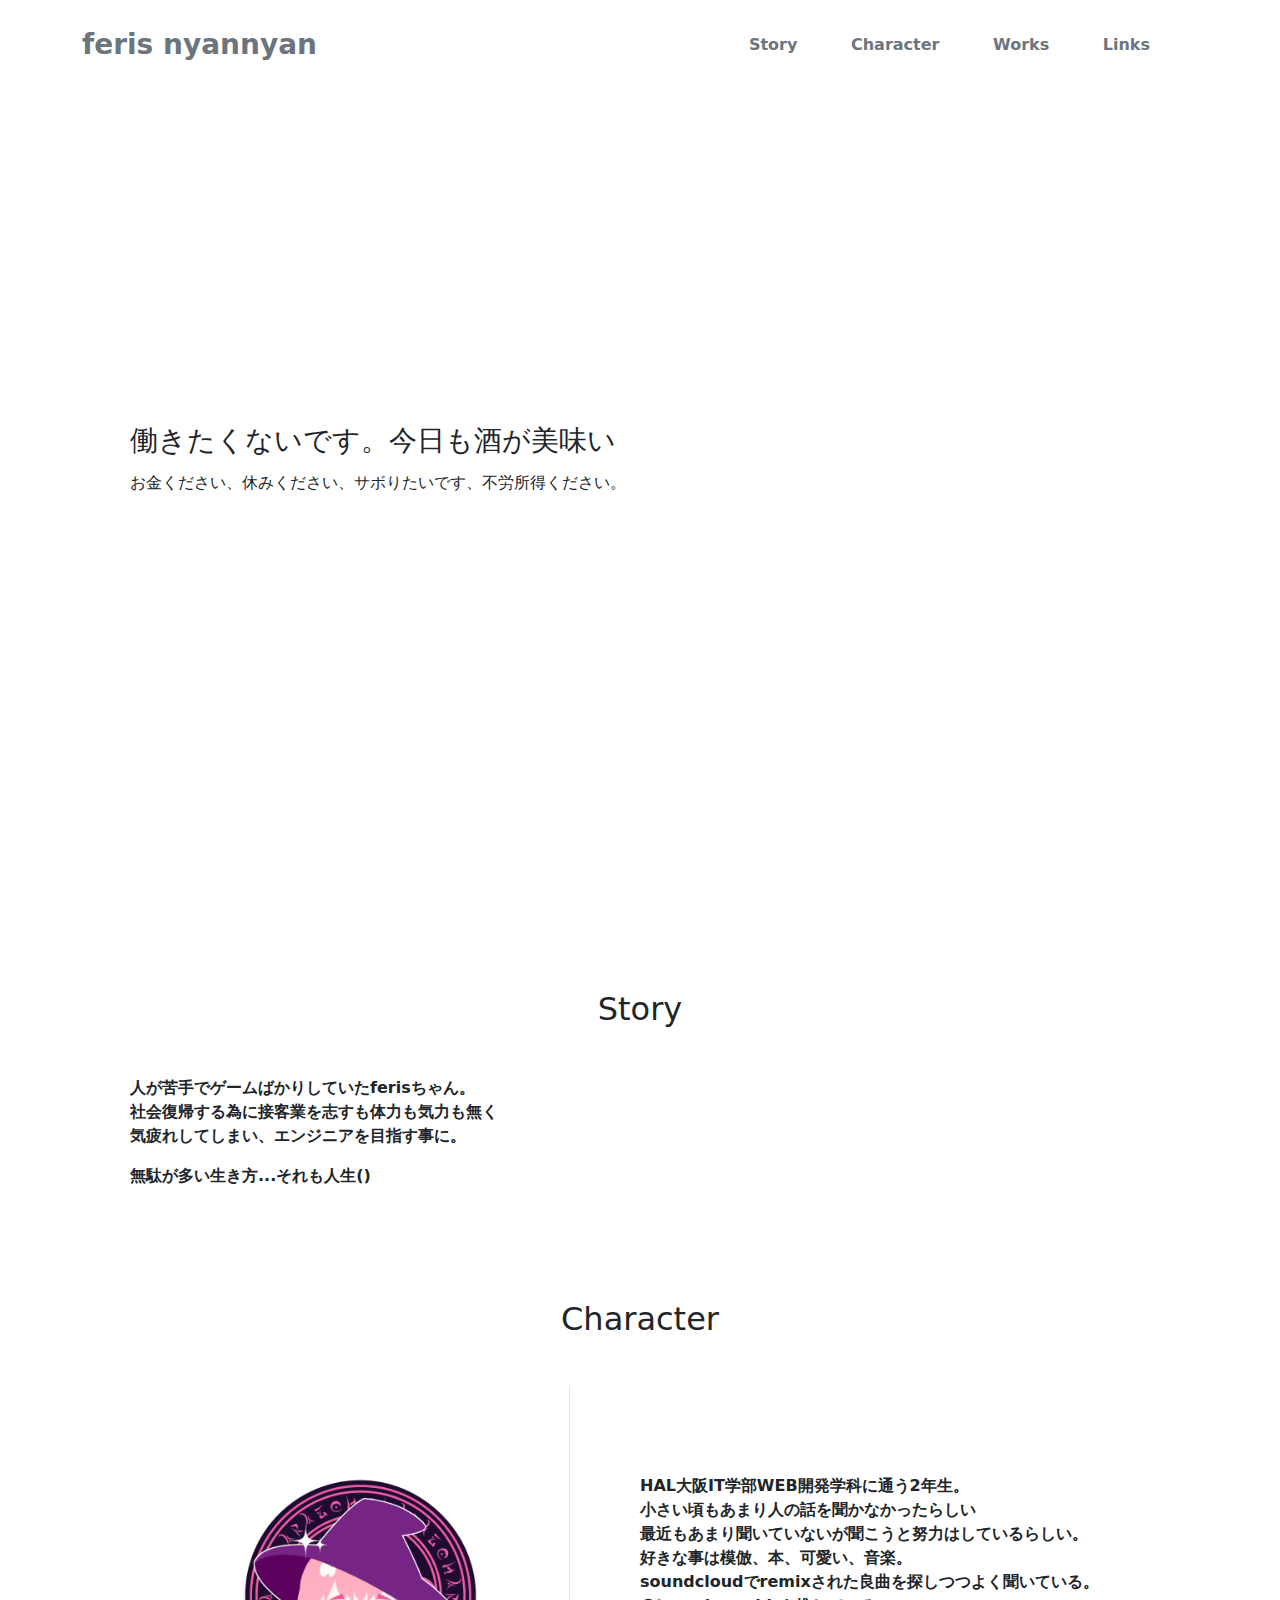
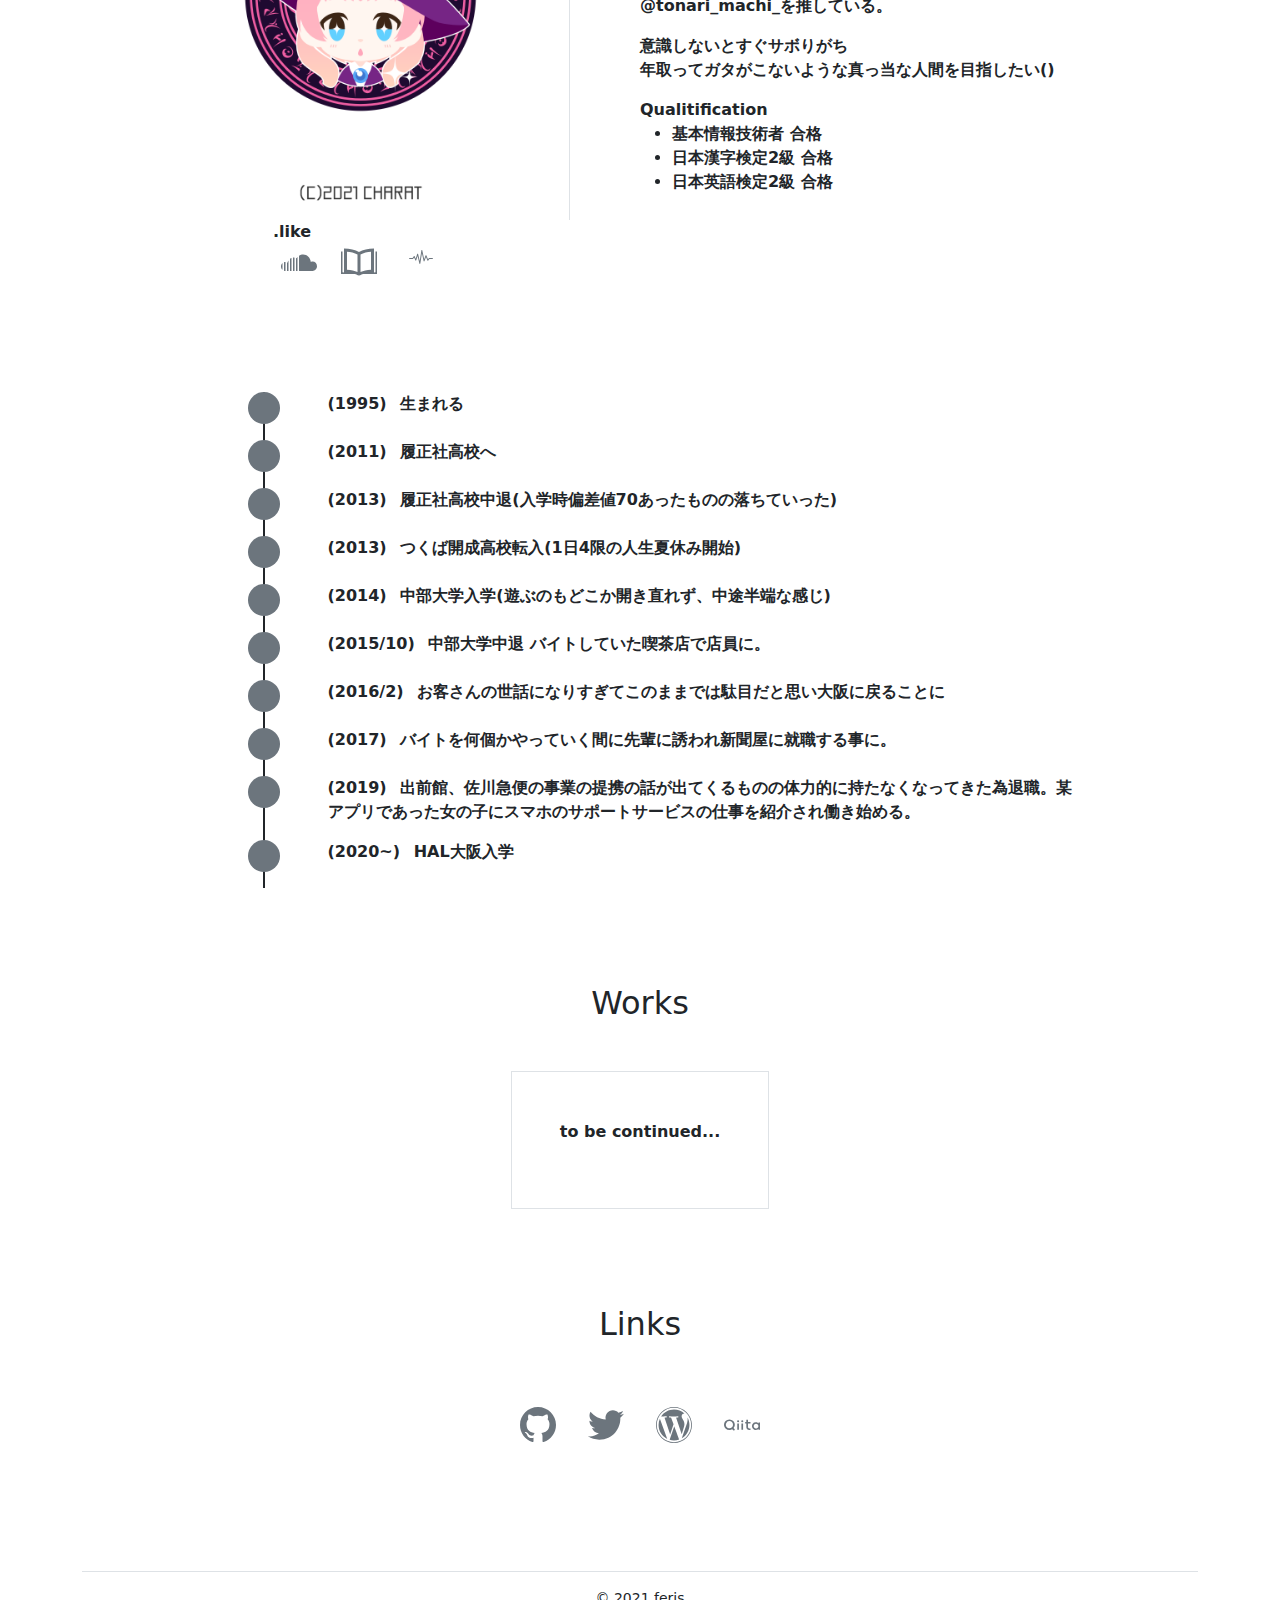
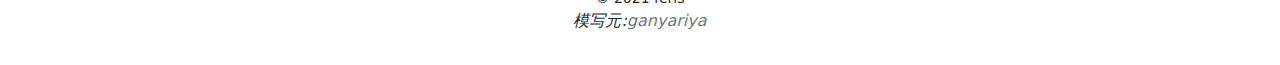
==== p01.html @ 5b3d7c27 "netlify" ====
<!DOCTYPE html>
<html lang="jp">

<head>
  <meta charset="UTF-8" />
  <meta http-equiv="X-UA-Compatible" content="IE=edge" />
  <meta name="viewport" content="width=device-width, initial-scale=1.0" />
  <!-- seo && twitter -->
  <meta property="og:title" content="Eliminate Waste">
  <meta property="og:type" content="website">
  <meta property="og:url" content="p01.php">
  <meta property="og:image" content="img/myIcon.png">
  <meta name="twitter:card" content="summary">
  <meta name="twitter:creator" content="@syuto_niimi">
  <!-- css -->
  <link rel="stylesheet" href="css/bootstrap.min.css">
  <link rel="stylesheet" href="css/style.css">
  <!-- icon -->
  <link rel="icon" type="image/png" sizes="310x310" href="img/myIcon.png">
  <title>Eliminate waste</title>
</head>

<body>
  <div class="mx-auto container-xl">
    <header class="container px-0 p-4 fw-bold" id="Top">
      <div class="d-flex flex-row justify-content-between align-items-center">
        <a href="#Top"><span class="fs-3">feris nyannyan</span></a>
        <nav>
          <a href="#Story" class="col-2 px-0 me-5">Story</a>
          <a href="#Character" class="col-2 px-0 me-5">Character</a>
          <a href="#Works" class="col-2 px-0 me-5">Works</a>
          <a href=" #Links" class="col-2 px-0 me-5">Links</a>
        </nav>
      </div>
    </header>
    <main class="border-bottom">
      <article class="vh-100 d-flex flex-row align-items-center">
        <h1 class="fs-6 fw-normal ms-5 h-25">
          <span class="d-block fs-3 mb-3">働きたくないです。今日も酒が美味い</span>
          お金ください、休みください、サボりたいです、不労所得ください。
        </h1>
      </article>
      <article id="Story" class="mb-5">
        <h2 class="text-center mb-5"><a>Story</a></h2>
        <div class="ms-5 fw-bold pb-5">
          <p class="mb-0">人が苦手でゲームばかりしていたferisちゃん。</p>
          <p class="mb-0">社会復帰する為に接客業を志すも体力も気力も無く</p>
          <p>気疲れしてしまい、エンジニアを目指す事に。</p>
          <p>無駄が多い生き方...それも人生()</p>
        </div>
      </article>
      <article id="Character" class="mb-5">
        <h2 class="text-center mb-5">Character</h2>
        <section class="mb-5 fw-bold">
          <h3 class="visually-hidden">自己紹介:性格</h3>
          <div class="d-flex flex-row align-items-center pb-5">
            <div class="w-50 d-flex flex-column align-items-center">
              <div class="w-75 border-end">
                <p><img src="img/myIcon.png" alt="自己キャラクター画像" class="img-fluid" loading="lazy"></p>
              </div>
              <div>
                <p class="mb-0">.like</p>
                <ul class="d-flex flex-row list-unstyled">
                  <li class="px-2"><a href=" https://soundcloud.com/syuto-niimi/sets/fav" target="_brank"><svg xmlns="http://www.w3.org/2000/svg" width="36" height="36" viewBox="0 0 24 24">
                        <title>soundcloud</title>
                        <path d="M7 17.939h-1v-8.068c.308-.231.639-.429 1-.566v8.634zm3 0h1v-9.224c-.229.265-.443.548-.621.857l-.379-.184v8.551zm-2 0h1v-8.848c-.508-.079-.623-.05-1-.01v8.858zm-4 0h1v-7.02c-.312.458-.555.971-.692 1.535l-.308-.182v5.667zm-3-5.25c-.606.547-1 1.354-1 2.268 0 .914.394 1.721 1 2.268v-4.536zm18.879-.671c-.204-2.837-2.404-5.079-5.117-5.079-1.022 0-1.964.328-2.762.877v10.123h9.089c1.607 0 2.911-1.393 2.911-3.106 0-2.233-2.168-3.772-4.121-2.815zm-16.879-.027c-.302-.024-.526-.03-1 .122v5.689c.446.143.636.138 1 .138v-5.949z" />
                      </svg></a></li>
                  <li class="px-3"><a href="https://kadobun.jp/feature/readings/dbox7xuv5tkw.html" target="_brank"><svg xmlns="http://www.w3.org/2000/svg" width="36" height="36" viewBox="0 0 24 24">
                        <title>book</title>
                        <path d="M23 5v13.883l-1 .117v-16c-3.895.119-7.505.762-10.002 2.316-2.496-1.554-6.102-2.197-9.998-2.316v16l-1-.117v-13.883h-1v15h9.057c1.479 0 1.641 1 2.941 1 1.304 0 1.461-1 2.942-1h9.06v-15h-1zm-12 13.645c-1.946-.772-4.137-1.269-7-1.484v-12.051c2.352.197 4.996.675 7 1.922v11.613zm9-1.484c-2.863.215-5.054.712-7 1.484v-11.613c2.004-1.247 4.648-1.725 7-1.922v12.051z" />
                      </svg></a></li>
                  <li class="px-3"><a href="onclick#sound" target="_brank"><svg xmlns="http://www.w3.org/2000/svg" width="24" height="24" viewBox="0 0 24 24">
                        <title>sound</title>
                        <path d="M19.803 13.207l-.829 1.093-1.554-3.826c-.077-.189-.244-.306-.437-.306-.157 0-.356.084-.444.321l-1.356 3.664-1.872-8.759c-.062-.291-.288-.394-.462-.394-.203 0-.428.131-.473.424l-1.629 10.581-1.658-6.968c-.067-.282-.291-.382-.463-.382-.167 0-.374.092-.453.349l-1.453 4.753-1.07-2.53c-.078-.185-.245-.299-.436-.299-.154 0-.294.076-.385.209l-1.257 1.805-.087.058h-2.985c-.276 0-.5.224-.5.5s.224.5.5.5h3.284c.152 0 .296-.074.386-.206l.948-1.353 1.24 2.929c.079.187.241.299.433.299.211 0 .39-.138.455-.35l1.324-4.332 1.814 7.629c.068.283.282.384.46.384.203 0 .428-.131.473-.425l1.605-10.425 1.673 7.83c.058.272.277.395.467.395.202 0 .366-.12.441-.321l1.5-4.049 1.426 3.51c.077.189.245.306.438.306.152 0 .292-.075.382-.206l1.146-1.583.087-.046h3.026c.272 0 .492-.22.492-.492s-.22-.494-.492-.494h-3.322c-.151 0-.294.077-.383.207z" />
                      </svg></a></li>
                </ul>
              </div>
            </div>
            <div>
              <div class="col">
                <p class="mb-0">HAL大阪IT学部WEB開発学科に通う2年生。</p>
                <p class="mb-0">小さい頃もあまり人の話を聞かなかったらしい</p>
                <p class="mb-0">最近もあまり聞いていないが聞こうと努力はしているらしい。</p>
                <p class="mb-0">好きな事は模倣、本、可愛い、音楽。</p>
                <p class="mb-0">soundcloudでremixされた良曲を探しつつよく聞いている。</p>
                <p>@tonari_machi_を推している。</p>
              </div>
              <div class="col">
                <p class="mb-0">意識しないとすぐサボりがち</p>
                <p>年取ってガタがこないような真っ当な人間を目指したい()</p>
              </div>
              <div class="col">
                <p class="mb-0">Qualitification</p>
                <ul>
                  <li>基本情報技術者 合格</li>
                  <li>日本漢字検定2級 合格</li>
                  <li>日本英語検定2級 合格</li>
                </ul>
              </div>
            </div>
          </div>
        </section>
        <section class="pb-5 fw-bold d-flex flex-row justify-content-center">
          <h3 class="visually-hidden">自己紹介:経歴</h3>
          <div class="w-75 ms-5">
            <div class="position-relative border-start border-dark border-2 float-start h-100" style="left:17px;z-index:-1"></div>
            <ul class="d-grid gap-3 list-unstyled">
              <li>
                <div class="rounded-circle bg-gray float-start me-5" style="width:2rem;height:2rem"></div>
                <span>(1995)</span>
                <span class="ms-2">生まれる</span>
              </li>
              <li>
                <div class="rounded-circle bg-gray float-start me-5" style="width:2rem;height:2rem"></div>
                <span>(2011)</span>
                <span class="ms-2">履正社高校へ</span>
              </li>
              <li>
                <div class="rounded-circle bg-gray float-start me-5" style="width:2rem;height:2rem"></div>
                <span>(2013)</span>
                <span class="ms-2">履正社高校中退(入学時偏差値70あったものの落ちていった)</span>
              </li>
              <li>
                <div class="rounded-circle bg-gray float-start me-5" style="width:2rem;height:2rem"></div>
                <span>(2013)</span>
                <span class="ms-2">つくば開成高校転入(1日4限の人生夏休み開始)</span>
              </li>
              <li>
                <div class="rounded-circle bg-gray float-start me-5" style="width:2rem;height:2rem"></div>
                <span>(2014)</span>
                <span class="ms-2">中部大学入学(遊ぶのもどこか開き直れず、中途半端な感じ)</span>
              </li>
              <li>
                <div class="rounded-circle bg-gray float-start me-5" style="width:2rem;height:2rem"></div>
                <span>(2015/10)</span>
                <span class="ms-2">中部大学中退 バイトしていた喫茶店で店員に。</span>
              </li>
              <li>
                <div class="rounded-circle bg-gray float-start me-5" style="width:2rem;height:2rem"></div>
                <span>(2016/2)</span>
                <span class="ms-2">お客さんの世話になりすぎてこのままでは駄目だと思い大阪に戻ることに</span>
              </li>
              <li>
                <div class="rounded-circle bg-gray float-start me-5" style="width:2rem;height:2rem"></div>
                <span>(2017)</span>
                <span class="ms-2">バイトを何個かやっていく間に先輩に誘われ新聞屋に就職する事に。</span>
              </li>
              <li>
                <div class="rounded-circle bg-gray float-start me-5" style="width:2rem;height:2rem"></div>
                <span>(2019)</span>
                <span class="ms-2">出前館、佐川急便の事業の提携の話が出てくるものの体力的に持たなくなってきた為退職。某アプリであった女の子にスマホのサポートサービスの仕事を紹介され働き始める。</span>
              </li>
              <li>
                <div class="rounded-circle bg-gray float-start me-5" style="width:2rem;height:2rem"></div>
                <span>(2020~)</span>
                <span class="ms-2">HAL大阪入学</span>
              </li>
            </ul>
          </div>
        </section>
      </article>
      <article id="Works" class="mb-5">
        <h2 class="text-center mb-5">Works</h2>
        <section class="pb-5 fw-bold d-flex flex-row align-items-center justify-content-center">
          <div class="border p-5">
            <p>to be continued...</p>
          </div>
        </section>
      </article>
      <article id="Links" class="mb-5">
        <h2 class="text-center mb-5">Links</h2>
        <section class="pb-5">
          <h3 class="visually-hidden">自己紹介:サイト、SNSリンク</h3>
          <ul class="d-flex flex-row align-items-center justify-content-center list-unstyled">
            <li class="p-3"><a target="_brank" href="https://github.com/ooitanojohn"><svg xmlns="http://www.w3.org/2000/svg" width="36" height="36" viewBox="0 0 24 24">
                  <title>github</title>
                  <path d="M12 0c-6.626 0-12 5.373-12 12 0 5.302 3.438 9.8 8.207 11.387.599.111.793-.261.793-.577v-2.234c-3.338.726-4.033-1.416-4.033-1.416-.546-1.387-1.333-1.756-1.333-1.756-1.089-.745.083-.729.083-.729 1.205.084 1.839 1.237 1.839 1.237 1.07 1.834 2.807 1.304 3.492.997.107-.775.418-1.305.762-1.604-2.665-.305-5.467-1.334-5.467-5.931 0-1.311.469-2.381 1.236-3.221-.124-.303-.535-1.524.117-3.176 0 0 1.008-.322 3.301 1.23.957-.266 1.983-.399 3.003-.404 1.02.005 2.047.138 3.006.404 2.291-1.552 3.297-1.23 3.297-1.23.653 1.653.242 2.874.118 3.176.77.84 1.235 1.911 1.235 3.221 0 4.609-2.807 5.624-5.479 5.921.43.372.823 1.102.823 2.222v3.293c0 .319.192.694.801.576 4.765-1.589 8.199-6.086 8.199-11.386 0-6.627-5.373-12-12-12z" />
                </svg></a></li>
            <li class="p-3"><a href="https://twitter.com/syuto_niimi" target="_brank"><svg xmlns="http://www.w3.org/2000/svg" width="36" height="36" viewBox="0 0 24 24">
                  <title>twitter</title>
                  <path d="M24 4.557c-.883.392-1.832.656-2.828.775 1.017-.609 1.798-1.574 2.165-2.724-.951.564-2.005.974-3.127 1.195-.897-.957-2.178-1.555-3.594-1.555-3.179 0-5.515 2.966-4.797 6.045-4.091-.205-7.719-2.165-10.148-5.144-1.29 2.213-.669 5.108 1.523 6.574-.806-.026-1.566-.247-2.229-.616-.054 2.281 1.581 4.415 3.949 4.89-.693.188-1.452.232-2.224.084.626 1.956 2.444 3.379 4.6 3.419-2.07 1.623-4.678 2.348-7.29 2.04 2.179 1.397 4.768 2.212 7.548 2.212 9.142 0 14.307-7.721 13.995-14.646.962-.695 1.797-1.562 2.457-2.549z" />
                </svg></a></li>

            <li class="p-3"><a href="http://ooitanojohn.wp.xdomain.jp/" target="_brank"><svg xmlns="http://www.w3.org/2000/svg" width="36" height="36" viewBox="0 0 24 24">
                  <title>wordpress</title>
                  <path d="M2.597 7.81l4.911 13.454c-3.434-1.668-5.802-5.19-5.802-9.264 0-1.493.32-2.91.891-4.19zm16.352 3.67c0-1.272-.457-2.153-.849-2.839-.521-.849-1.011-1.566-1.011-2.415 0-.978.747-1.88 1.862-1.819-1.831-1.677-4.271-2.701-6.951-2.701-3.596 0-6.76 1.845-8.601 4.64.625.02 1.489.032 3.406-.118.555-.034.62.782.066.847 0 0-.558.065-1.178.098l3.749 11.15 2.253-6.756-1.604-4.394c-.555-.033-1.08-.098-1.08-.098-.555-.033-.49-.881.065-.848 2.212.17 3.271.171 5.455 0 .555-.033.621.783.066.848 0 0-.559.065-1.178.098l3.72 11.065 1.027-3.431c.444-1.423.783-2.446.783-3.327zm-6.768 1.42l-3.089 8.975c.922.271 1.898.419 2.908.419 1.199 0 2.349-.207 3.418-.583-.086-.139-3.181-8.657-3.237-8.811zm8.852-5.839c.224 1.651-.099 3.208-.713 4.746l-3.145 9.091c3.061-1.784 5.119-5.1 5.119-8.898 0-1.79-.457-3.473-1.261-4.939zm2.967 4.939c0 6.617-5.384 12-12 12s-12-5.383-12-12 5.383-12 12-12 12 5.383 12 12zm-.55 0c0-6.313-5.137-11.45-11.45-11.45s-11.45 5.137-11.45 11.45 5.137 11.45 11.45 11.45 11.45-5.137 11.45-11.45z" />
                </svg></a></li>
            <li class="p-3"><a href="https://qiita.com/ooitanojohn" target="_brank"><svg xmlns="http://www.w3.org/2000/svg" width="36" height="36" fill="currentColor" viewBox="0 0 24 24">
                  <title>Qiita</title>
                  <path d="M3.57 8.343a3.653 3.653 0 0 0-1.376.269 3.585 3.585 0 0 0-1.14.738 3.503 3.503 0 0 0-.773 1.102A3.297 3.297 0 0 0 0 11.814a3.28 3.28 0 0 0 .281 1.357 3.535 3.535 0 0 0 .775 1.107A3.636 3.636 0 0 0 3.6 15.29a3.731 3.731 0 0 0 .987-.13 3.657 3.657 0 0 0 .888-.374l.687.698a.579.579 0 0 0 .824 0 .58.58 0 0 0 0-.817l-.624-.624a3.533 3.533 0 0 0 .613-1.022 3.282 3.282 0 0 0 .226-1.208 3.297 3.297 0 0 0-.282-1.362 3.488 3.488 0 0 0-.775-1.102A3.614 3.614 0 0 0 5 8.612a3.657 3.657 0 0 0-1.398-.27 3.653 3.653 0 0 0-.031 0zm11.306.185v1.484h-.765v1.063h.765v2.142c0 .419.053.761.159 1.028a1.56 1.56 0 0 0 .433.63 1.511 1.511 0 0 0 .643.317 2.676 2.676 0 0 0 .694.086h.853v-1.013h-.736a1.25 1.25 0 0 1-.352-.048.713.713 0 0 1-.291-.169.81.81 0 0 1-.2-.324 1.575 1.575 0 0 1-.074-.519v-2.13h1.666v-1.063h-1.66V8.528zM9.4 8.856a.69.69 0 0 0-.69.691.69.69 0 0 0 .69.69.69.69 0 0 0 .691-.69.69.69 0 0 0-.69-.691zm2.771 0a.69.69 0 0 0-.69.691.69.69 0 0 0 .69.69.69.69 0 0 0 .691-.69.69.69 0 0 0-.69-.691zm-8.6.538a2.324 2.324 0 0 1 .03 0 2.35 2.35 0 0 1 .93.187 2.346 2.346 0 0 1 1.264 1.28 2.463 2.463 0 0 1 .186.957 2.444 2.444 0 0 1-.186.957 2.384 2.384 0 0 1-.506.767 2.363 2.363 0 0 1-1.688.698 2.324 2.324 0 0 1-.93-.186 2.376 2.376 0 0 1-.755-.512 2.427 2.427 0 0 1-.699-1.723 2.44 2.44 0 0 1 .699-1.727 2.384 2.384 0 0 1 .756-.511 2.324 2.324 0 0 1 .898-.187zm17.648.773a2.69 2.69 0 0 0-1.02.201 2.49 2.49 0 0 0-.815.552 2.432 2.432 0 0 0-.525.814 2.678 2.678 0 0 0-.186.998 2.644 2.644 0 0 0 .186.997 2.485 2.485 0 0 0 .525.814 2.436 2.436 0 0 0 .815.546 2.697 2.697 0 0 0 1.059.2 2.42 2.42 0 0 0 .518-.056 2.524 2.524 0 0 0 .46-.146 2.426 2.426 0 0 0 .394-.213 2.394 2.394 0 0 0 .329-.263l.065.53H24v-4.829h-.976l-.068.533a2.498 2.498 0 0 0-.322-.26 2.25 2.25 0 0 0-.394-.217 2.616 2.616 0 0 0-.462-.145 2.404 2.404 0 0 0-.521-.056 2.69 2.69 0 0 0-.038 0zm-12.375.844v4.138h1.113V11.01zm2.77 0v4.138h1.114V11.01zm9.72.145a1.592 1.592 0 0 1 .024 0 1.557 1.557 0 0 1 1.098.445 1.495 1.495 0 0 1 .334.495 1.61 1.61 0 0 1 .121.631 1.632 1.632 0 0 1-.121.64 1.551 1.551 0 0 1-.331.498 1.47 1.47 0 0 1-.49.324 1.642 1.642 0 0 1-1.207 0 1.502 1.502 0 0 1-.493-.324 1.52 1.52 0 0 1-.333-.5 1.64 1.64 0 0 1-.122-.638 1.628 1.628 0 0 1 .12-.637 1.524 1.524 0 0 1 .328-.495 1.474 1.474 0 0 1 .49-.323 1.592 1.592 0 0 1 .581-.116z"></path>
                </svg></a></li>
          </ul>
        </section>
      </article>
    </main>
    <footer class="p-3 text-center">
      <blockquote cite="https://ganyariya.netlify.app/">
        <small class="d-block">© 2021 feris</small>
        <cite>模写元:<a href="https://ganyariya.netlify.app/">ganyariya</a></cite>
      </blockquote>
    </footer>
  </div>

</body>

</html>
---- css/style.css ----
/********************************************************
de_style
********************************************************/
a{
    text-decoration: none;
    color: #6c757d;
}
a:hover{
    color: rgba(0,0,0,.5);
}
svg {
  fill: currentColor;
}
/********************************************************
box
********************************************************/

/********************************************************
// color add
/********************************************************/

/*------------------------------------
- COLOR gray
------------------------------------*/
.alert-gray {
    color: #33373b;
    background-color: #d7dadd;
    border-color: #ccd0d3;
}

.alert-gray hr {
    border-top-color: #bfc3c7;
}

.alert-gray .alert-link {
    color: #1b1d1f;
}

.badge-gray {
    color: #fff;
    background-color: 6c757d;
}

.badge-gray[href]:hover, .badge-gray[href]:focus {
    color: #fff;
    background-color: #545b61;
}

.bg-gray {
    background-color: #6c757d !important;
}

a.bg-gray:hover, a.bg-gray:focus,
button.bg-gray:hover,
button.bg-gray:focus {
    background-color: #545b61 !important;
}

.border-gray {
    border-color: 6c757d !important;
}

.btn-gray {
    color: #fff;
    background-color: 6c757d;
    border-color: 6c757d;
}

.btn-gray:hover {
    color: #fff;
    background-color: #5b6369;
    border-color: #545b61;
}

.btn-gray:focus, .btn-gray.focus {
    box-shadow: 0 0 0 0.2rem rgba(108, 117, 125, 0.5);
}

.btn-gray.disabled, .btn-gray:disabled {
    color: #fff;
    background-color: #6c757d;
    border-color: #6c757d;
}

.btn-gray:not(:disabled):not(.disabled):active, .btn-gray:not(:disabled):not(.disabled).active, .show > .btn-gray.dropdown-toggle {
    color: #fff;
    background-color: #545b61;
    border-color: #4d5359;
}

.btn-gray:not(:disabled):not(.disabled):active:focus, .btn-gray:not(:disabled):not(.disabled).active:focus, .show > .btn-gray.dropdown-toggle:focus {
    box-shadow: 0 0 0 0.2rem rgba(108, 117, 125, 0.5);
}

.btn-outline-gray {
    color: 6c757d;
    background-color: transparent;
    border-color: 6c757d;
}

.btn-outline-gray:hover {
    color: #fff;
    background-color: 6c757d;
    border-color: 6c757d;
}

.btn-outline-gray:focus, .btn-outline-gray.focus {
    box-shadow: 0 0 0 0.2rem rgba(108, 117, 125, 0.5);
}

.btn-outline-gray.disabled, .btn-outline-gray:disabled {
    color: 6c757d;
    background-color: transparent;
}

.btn-outline-gray:not(:disabled):not(.disabled):active, .btn-outline-gray:not(:disabled):not(.disabled).active, .show > .btn-outline-gray.dropdown-toggle {
    color: #fff;
    background-color: 6c757d;
    border-color: 6c757d;
}

.btn-outline-gray:not(:disabled):not(.disabled):active:focus, .btn-outline-gray:not(:disabled):not(.disabled).active:focus, .show > .btn-outline-gray.dropdown-toggle:focus {
    box-shadow: 0 0 0 0.2rem rgba(108, 117, 125, 0.5);
}

.list-group-item-gray {
    color: #33373b;
    background-color: #ccd0d3;
}

.list-group-item-gray.list-group-item-action:hover, .list-group-item-gray.list-group-item-action:focus {
    color: #33373b;
    background-color: #bfc3c7;
}

.list-group-item-gray.list-group-item-action.active {
    color: #fff;
    background-color: #33373b;
    border-color: #33373b;
}

.table-gray,
.table-gray > th,
.table-gray > td {
    background-color: #ccd0d3;
}

.table-hover .table-gray:hover {
    background-color: #bfc3c7;
}

.table-hover .table-gray:hover > td,
.table-hover .table-gray:hover > th {
    background-color: #bfc3c7;
}

.text-gray {
    color: #6c757d !important;
}

a.text-gray:hover, a.text-gray:focus {
    color: #545b61 !important;
}
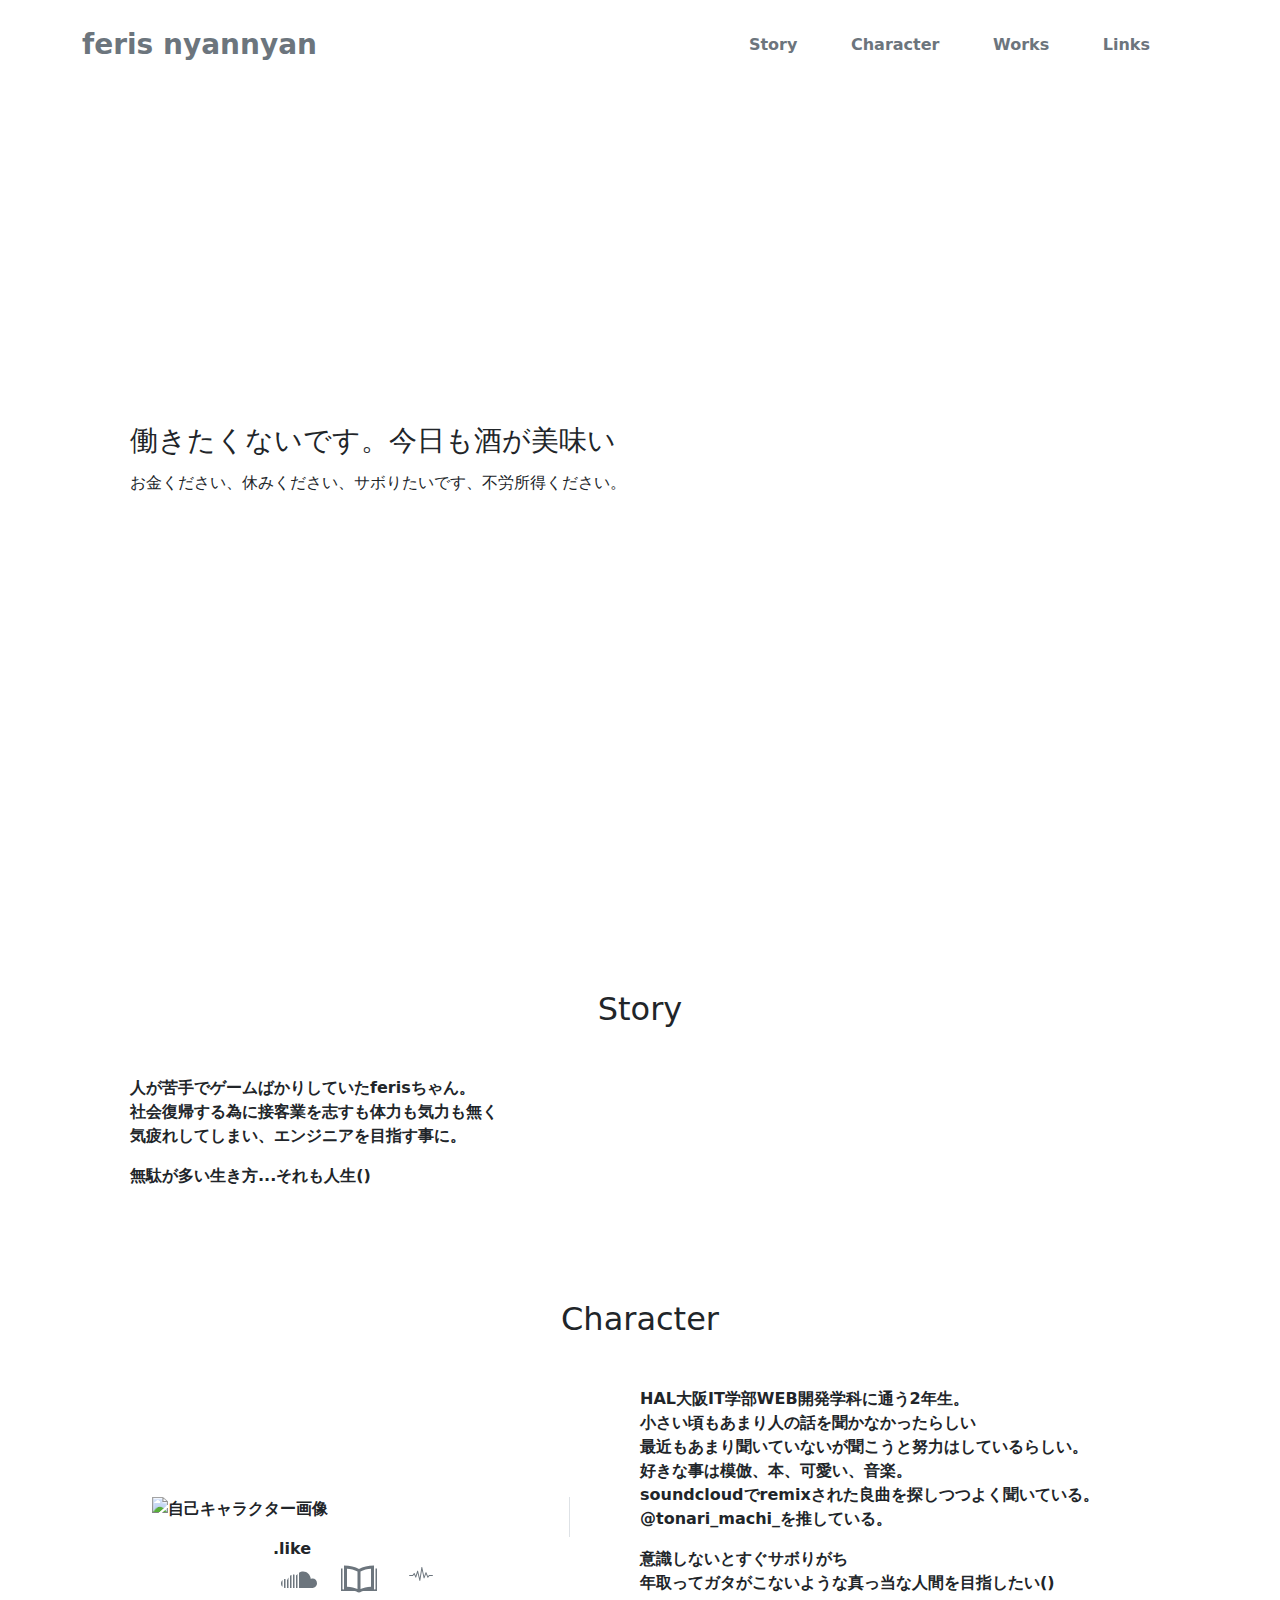
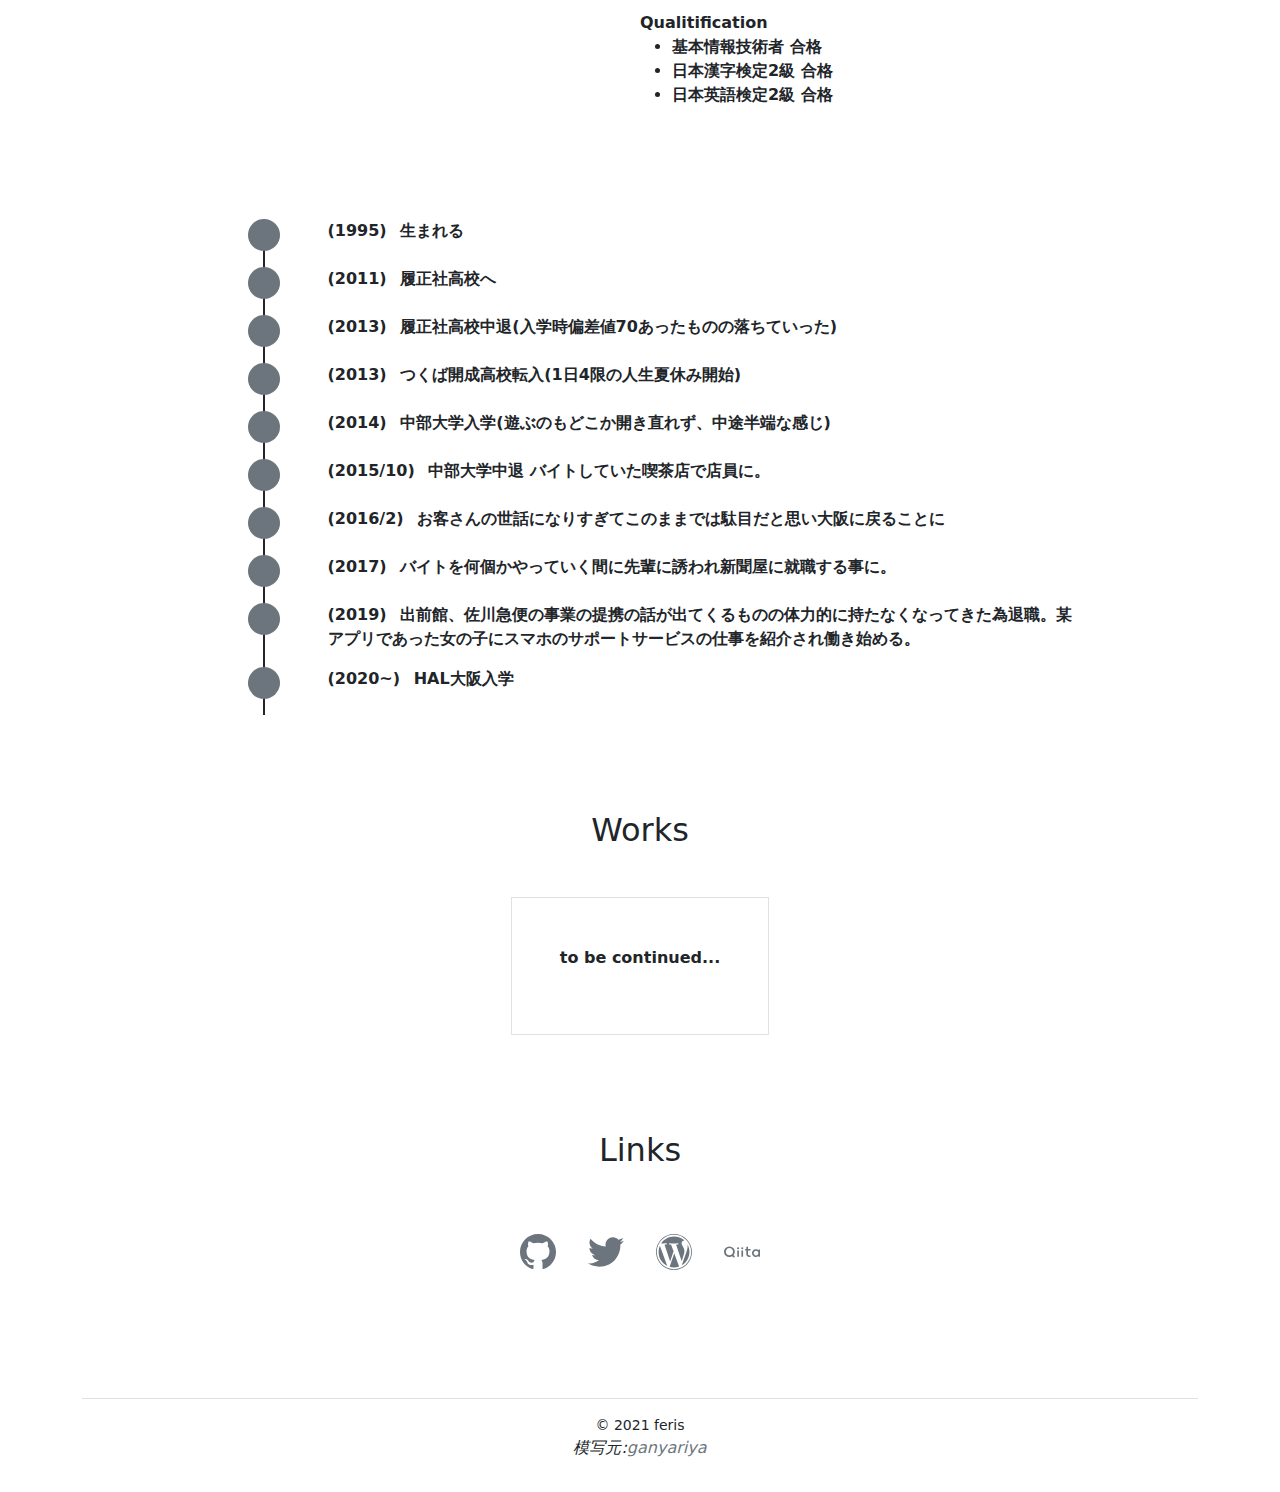
==== commit 345b2a50: "add" ====
--- a/p01.html
+++ b/p01.html
@@ -1,206 +1,362 @@
 <!DOCTYPE html>
 <html lang="jp">
+  <head>
+    <meta charset="UTF-8" />
+    <meta http-equiv="X-UA-Compatible" content="IE=edge" />
+    <meta name="viewport" content="width=device-width, initial-scale=1.0" />
+    <!-- seo && twitter -->
+    <meta property="og:title" content="Eliminate Waste" />
+    <meta property="og:type" content="website" />
+    <meta property="og:url" content="https://feris-nyannyan.netlify.app" />
+    <meta property="og:image" content="img/myIcon.png" />
+    <meta name="twitter:card" content="summary" />
+    <meta name="twitter:creator" content="@syuto_niimi" />
+    <!-- css -->
+    <link rel="stylesheet" href="css/bootstrap.min.css" />
+    <link rel="stylesheet" href="css/style.css" />
+    <!-- icon -->
+    <link rel="icon" type="image/png" sizes="310x310" href="img/myIcon.png" />
+    <title>Eliminate waste</title>
+  </head>
 
-<head>
-  <meta charset="UTF-8" />
-  <meta http-equiv="X-UA-Compatible" content="IE=edge" />
-  <meta name="viewport" content="width=device-width, initial-scale=1.0" />
-  <!-- seo && twitter -->
-  <meta property="og:title" content="Eliminate Waste">
-  <meta property="og:type" content="website">
-  <meta property="og:url" content="p01.php">
-  <meta property="og:image" content="img/myIcon.png">
-  <meta name="twitter:card" content="summary">
-  <meta name="twitter:creator" content="@syuto_niimi">
-  <!-- css -->
-  <link rel="stylesheet" href="css/bootstrap.min.css">
-  <link rel="stylesheet" href="css/style.css">
-  <!-- icon -->
-  <link rel="icon" type="image/png" sizes="310x310" href="img/myIcon.png">
-  <title>Eliminate waste</title>
-</head>
-
-<body>
-  <div class="mx-auto container-xl">
-    <header class="container px-0 p-4 fw-bold" id="Top">
-      <div class="d-flex flex-row justify-content-between align-items-center">
-        <a href="#Top"><span class="fs-3">feris nyannyan</span></a>
-        <nav>
-          <a href="#Story" class="col-2 px-0 me-5">Story</a>
-          <a href="#Character" class="col-2 px-0 me-5">Character</a>
-          <a href="#Works" class="col-2 px-0 me-5">Works</a>
-          <a href=" #Links" class="col-2 px-0 me-5">Links</a>
-        </nav>
-      </div>
-    </header>
-    <main class="border-bottom">
-      <article class="vh-100 d-flex flex-row align-items-center">
-        <h1 class="fs-6 fw-normal ms-5 h-25">
-          <span class="d-block fs-3 mb-3">働きたくないです。今日も酒が美味い</span>
-          お金ください、休みください、サボりたいです、不労所得ください。
-        </h1>
-      </article>
-      <article id="Story" class="mb-5">
-        <h2 class="text-center mb-5"><a>Story</a></h2>
-        <div class="ms-5 fw-bold pb-5">
-          <p class="mb-0">人が苦手でゲームばかりしていたferisちゃん。</p>
-          <p class="mb-0">社会復帰する為に接客業を志すも体力も気力も無く</p>
-          <p>気疲れしてしまい、エンジニアを目指す事に。</p>
-          <p>無駄が多い生き方...それも人生()</p>
+  <body>
+    <div class="mx-auto container-xl">
+      <header class="container px-0 p-4 fw-bold" id="Top">
+        <div class="d-flex flex-row justify-content-between align-items-center">
+          <a href="#Top"><span class="fs-3">feris nyannyan</span></a>
+          <nav>
+            <a href="#Story" class="col-2 px-0 me-5">Story</a>
+            <a href="#Character" class="col-2 px-0 me-5">Character</a>
+            <a href="#Works" class="col-2 px-0 me-5">Works</a>
+            <a href=" #Links" class="col-2 px-0 me-5">Links</a>
+          </nav>
         </div>
-      </article>
-      <article id="Character" class="mb-5">
-        <h2 class="text-center mb-5">Character</h2>
-        <section class="mb-5 fw-bold">
-          <h3 class="visually-hidden">自己紹介:性格</h3>
-          <div class="d-flex flex-row align-items-center pb-5">
-            <div class="w-50 d-flex flex-column align-items-center">
-              <div class="w-75 border-end">
-                <p><img src="img/myIcon.png" alt="自己キャラクター画像" class="img-fluid" loading="lazy"></p>
+      </header>
+      <main class="border-bottom">
+        <article class="vh-100 d-flex flex-row align-items-center">
+          <h1 class="fs-6 fw-normal ms-5 h-25">
+            <span class="d-block fs-3 mb-3"
+              >働きたくないです。今日も酒が美味い</span
+            >
+            お金ください、休みください、サボりたいです、不労所得ください。
+          </h1>
+        </article>
+        <article id="Story" class="mb-5">
+          <h2 class="text-center mb-5"><a>Story</a></h2>
+          <div class="ms-5 fw-bold pb-5">
+            <p class="mb-0">人が苦手でゲームばかりしていたferisちゃん。</p>
+            <p class="mb-0">社会復帰する為に接客業を志すも体力も気力も無く</p>
+            <p>気疲れしてしまい、エンジニアを目指す事に。</p>
+            <p>無駄が多い生き方...それも人生()</p>
+          </div>
+        </article>
+        <article id="Character" class="mb-5">
+          <h2 class="text-center mb-5">Character</h2>
+          <section class="mb-5 fw-bold">
+            <h3 class="visually-hidden">自己紹介:性格</h3>
+            <div class="d-flex flex-row align-items-center pb-5">
+              <div class="w-50 d-flex flex-column align-items-center">
+                <div class="w-75 border-end">
+                  <p>
+                    <img
+                      src="img/myIcon.png"
+                      alt="自己キャラクター画像"
+                      class="img-fluid"
+                      loading="lazy"
+                    />
+                  </p>
+                </div>
+                <div>
+                  <p class="mb-0">.like</p>
+                  <ul class="d-flex flex-row list-unstyled">
+                    <li class="px-2">
+                      <a
+                        href=" https://soundcloud.com/syuto-niimi/sets/fav"
+                        target="_brank"
+                        ><svg
+                          xmlns="http://www.w3.org/2000/svg"
+                          width="36"
+                          height="36"
+                          viewBox="0 0 24 24"
+                        >
+                          <title>soundcloud</title>
+                          <path
+                            d="M7 17.939h-1v-8.068c.308-.231.639-.429 1-.566v8.634zm3 0h1v-9.224c-.229.265-.443.548-.621.857l-.379-.184v8.551zm-2 0h1v-8.848c-.508-.079-.623-.05-1-.01v8.858zm-4 0h1v-7.02c-.312.458-.555.971-.692 1.535l-.308-.182v5.667zm-3-5.25c-.606.547-1 1.354-1 2.268 0 .914.394 1.721 1 2.268v-4.536zm18.879-.671c-.204-2.837-2.404-5.079-5.117-5.079-1.022 0-1.964.328-2.762.877v10.123h9.089c1.607 0 2.911-1.393 2.911-3.106 0-2.233-2.168-3.772-4.121-2.815zm-16.879-.027c-.302-.024-.526-.03-1 .122v5.689c.446.143.636.138 1 .138v-5.949z"
+                          /></svg
+                      ></a>
+                    </li>
+                    <li class="px-3">
+                      <a
+                        href="https://kadobun.jp/feature/readings/dbox7xuv5tkw.html"
+                        target="_brank"
+                        ><svg
+                          xmlns="http://www.w3.org/2000/svg"
+                          width="36"
+                          height="36"
+                          viewBox="0 0 24 24"
+                        >
+                          <title>book</title>
+                          <path
+                            d="M23 5v13.883l-1 .117v-16c-3.895.119-7.505.762-10.002 2.316-2.496-1.554-6.102-2.197-9.998-2.316v16l-1-.117v-13.883h-1v15h9.057c1.479 0 1.641 1 2.941 1 1.304 0 1.461-1 2.942-1h9.06v-15h-1zm-12 13.645c-1.946-.772-4.137-1.269-7-1.484v-12.051c2.352.197 4.996.675 7 1.922v11.613zm9-1.484c-2.863.215-5.054.712-7 1.484v-11.613c2.004-1.247 4.648-1.725 7-1.922v12.051z"
+                          /></svg
+                      ></a>
+                    </li>
+                    <li class="px-3">
+                      <a href="onclick#sound" target="_brank"
+                        ><svg
+                          xmlns="http://www.w3.org/2000/svg"
+                          width="24"
+                          height="24"
+                          viewBox="0 0 24 24"
+                        >
+                          <title>sound</title>
+                          <path
+                            d="M19.803 13.207l-.829 1.093-1.554-3.826c-.077-.189-.244-.306-.437-.306-.157 0-.356.084-.444.321l-1.356 3.664-1.872-8.759c-.062-.291-.288-.394-.462-.394-.203 0-.428.131-.473.424l-1.629 10.581-1.658-6.968c-.067-.282-.291-.382-.463-.382-.167 0-.374.092-.453.349l-1.453 4.753-1.07-2.53c-.078-.185-.245-.299-.436-.299-.154 0-.294.076-.385.209l-1.257 1.805-.087.058h-2.985c-.276 0-.5.224-.5.5s.224.5.5.5h3.284c.152 0 .296-.074.386-.206l.948-1.353 1.24 2.929c.079.187.241.299.433.299.211 0 .39-.138.455-.35l1.324-4.332 1.814 7.629c.068.283.282.384.46.384.203 0 .428-.131.473-.425l1.605-10.425 1.673 7.83c.058.272.277.395.467.395.202 0 .366-.12.441-.321l1.5-4.049 1.426 3.51c.077.189.245.306.438.306.152 0 .292-.075.382-.206l1.146-1.583.087-.046h3.026c.272 0 .492-.22.492-.492s-.22-.494-.492-.494h-3.322c-.151 0-.294.077-.383.207z"
+                          /></svg
+                      ></a>
+                    </li>
+                  </ul>
+                </div>
               </div>
               <div>
-                <p class="mb-0">.like</p>
-                <ul class="d-flex flex-row list-unstyled">
-                  <li class="px-2"><a href=" https://soundcloud.com/syuto-niimi/sets/fav" target="_brank"><svg xmlns="http://www.w3.org/2000/svg" width="36" height="36" viewBox="0 0 24 24">
-                        <title>soundcloud</title>
-                        <path d="M7 17.939h-1v-8.068c.308-.231.639-.429 1-.566v8.634zm3 0h1v-9.224c-.229.265-.443.548-.621.857l-.379-.184v8.551zm-2 0h1v-8.848c-.508-.079-.623-.05-1-.01v8.858zm-4 0h1v-7.02c-.312.458-.555.971-.692 1.535l-.308-.182v5.667zm-3-5.25c-.606.547-1 1.354-1 2.268 0 .914.394 1.721 1 2.268v-4.536zm18.879-.671c-.204-2.837-2.404-5.079-5.117-5.079-1.022 0-1.964.328-2.762.877v10.123h9.089c1.607 0 2.911-1.393 2.911-3.106 0-2.233-2.168-3.772-4.121-2.815zm-16.879-.027c-.302-.024-.526-.03-1 .122v5.689c.446.143.636.138 1 .138v-5.949z" />
-                      </svg></a></li>
-                  <li class="px-3"><a href="https://kadobun.jp/feature/readings/dbox7xuv5tkw.html" target="_brank"><svg xmlns="http://www.w3.org/2000/svg" width="36" height="36" viewBox="0 0 24 24">
-                        <title>book</title>
-                        <path d="M23 5v13.883l-1 .117v-16c-3.895.119-7.505.762-10.002 2.316-2.496-1.554-6.102-2.197-9.998-2.316v16l-1-.117v-13.883h-1v15h9.057c1.479 0 1.641 1 2.941 1 1.304 0 1.461-1 2.942-1h9.06v-15h-1zm-12 13.645c-1.946-.772-4.137-1.269-7-1.484v-12.051c2.352.197 4.996.675 7 1.922v11.613zm9-1.484c-2.863.215-5.054.712-7 1.484v-11.613c2.004-1.247 4.648-1.725 7-1.922v12.051z" />
-                      </svg></a></li>
-                  <li class="px-3"><a href="onclick#sound" target="_brank"><svg xmlns="http://www.w3.org/2000/svg" width="24" height="24" viewBox="0 0 24 24">
-                        <title>sound</title>
-                        <path d="M19.803 13.207l-.829 1.093-1.554-3.826c-.077-.189-.244-.306-.437-.306-.157 0-.356.084-.444.321l-1.356 3.664-1.872-8.759c-.062-.291-.288-.394-.462-.394-.203 0-.428.131-.473.424l-1.629 10.581-1.658-6.968c-.067-.282-.291-.382-.463-.382-.167 0-.374.092-.453.349l-1.453 4.753-1.07-2.53c-.078-.185-.245-.299-.436-.299-.154 0-.294.076-.385.209l-1.257 1.805-.087.058h-2.985c-.276 0-.5.224-.5.5s.224.5.5.5h3.284c.152 0 .296-.074.386-.206l.948-1.353 1.24 2.929c.079.187.241.299.433.299.211 0 .39-.138.455-.35l1.324-4.332 1.814 7.629c.068.283.282.384.46.384.203 0 .428-.131.473-.425l1.605-10.425 1.673 7.83c.058.272.277.395.467.395.202 0 .366-.12.441-.321l1.5-4.049 1.426 3.51c.077.189.245.306.438.306.152 0 .292-.075.382-.206l1.146-1.583.087-.046h3.026c.272 0 .492-.22.492-.492s-.22-.494-.492-.494h-3.322c-.151 0-.294.077-.383.207z" />
-                      </svg></a></li>
-                </ul>
+                <div class="col">
+                  <p class="mb-0">HAL大阪IT学部WEB開発学科に通う2年生。</p>
+                  <p class="mb-0">小さい頃もあまり人の話を聞かなかったらしい</p>
+                  <p class="mb-0">
+                    最近もあまり聞いていないが聞こうと努力はしているらしい。
+                  </p>
+                  <p class="mb-0">好きな事は模倣、本、可愛い、音楽。</p>
+                  <p class="mb-0">
+                    soundcloudでremixされた良曲を探しつつよく聞いている。
+                  </p>
+                  <p>@tonari_machi_を推している。</p>
+                </div>
+                <div class="col">
+                  <p class="mb-0">意識しないとすぐサボりがち</p>
+                  <p>年取ってガタがこないような真っ当な人間を目指したい()</p>
+                </div>
+                <div class="col">
+                  <p class="mb-0">Qualitification</p>
+                  <ul>
+                    <li>基本情報技術者 合格</li>
+                    <li>日本漢字検定2級 合格</li>
+                    <li>日本英語検定2級 合格</li>
+                  </ul>
+                </div>
               </div>
             </div>
-            <div>
-              <div class="col">
-                <p class="mb-0">HAL大阪IT学部WEB開発学科に通う2年生。</p>
-                <p class="mb-0">小さい頃もあまり人の話を聞かなかったらしい</p>
-                <p class="mb-0">最近もあまり聞いていないが聞こうと努力はしているらしい。</p>
-                <p class="mb-0">好きな事は模倣、本、可愛い、音楽。</p>
-                <p class="mb-0">soundcloudでremixされた良曲を探しつつよく聞いている。</p>
-                <p>@tonari_machi_を推している。</p>
-              </div>
-              <div class="col">
-                <p class="mb-0">意識しないとすぐサボりがち</p>
-                <p>年取ってガタがこないような真っ当な人間を目指したい()</p>
-              </div>
-              <div class="col">
-                <p class="mb-0">Qualitification</p>
-                <ul>
-                  <li>基本情報技術者 合格</li>
-                  <li>日本漢字検定2級 合格</li>
-                  <li>日本英語検定2級 合格</li>
-                </ul>
-              </div>
+          </section>
+          <section class="pb-5 fw-bold d-flex flex-row justify-content-center">
+            <h3 class="visually-hidden">自己紹介:経歴</h3>
+            <div class="w-75 ms-5">
+              <div
+                class="
+                  position-relative
+                  border-start border-dark border-2
+                  float-start
+                  h-100
+                "
+                style="left: 17px; z-index: -1"
+              ></div>
+              <ul class="d-grid gap-3 list-unstyled">
+                <li>
+                  <div
+                    class="rounded-circle bg-gray float-start me-5"
+                    style="width: 2rem; height: 2rem"
+                  ></div>
+                  <span>(1995)</span>
+                  <span class="ms-2">生まれる</span>
+                </li>
+                <li>
+                  <div
+                    class="rounded-circle bg-gray float-start me-5"
+                    style="width: 2rem; height: 2rem"
+                  ></div>
+                  <span>(2011)</span>
+                  <span class="ms-2">履正社高校へ</span>
+                </li>
+                <li>
+                  <div
+                    class="rounded-circle bg-gray float-start me-5"
+                    style="width: 2rem; height: 2rem"
+                  ></div>
+                  <span>(2013)</span>
+                  <span class="ms-2"
+                    >履正社高校中退(入学時偏差値70あったものの落ちていった)</span
+                  >
+                </li>
+                <li>
+                  <div
+                    class="rounded-circle bg-gray float-start me-5"
+                    style="width: 2rem; height: 2rem"
+                  ></div>
+                  <span>(2013)</span>
+                  <span class="ms-2"
+                    >つくば開成高校転入(1日4限の人生夏休み開始)</span
+                  >
+                </li>
+                <li>
+                  <div
+                    class="rounded-circle bg-gray float-start me-5"
+                    style="width: 2rem; height: 2rem"
+                  ></div>
+                  <span>(2014)</span>
+                  <span class="ms-2"
+                    >中部大学入学(遊ぶのもどこか開き直れず、中途半端な感じ)</span
+                  >
+                </li>
+                <li>
+                  <div
+                    class="rounded-circle bg-gray float-start me-5"
+                    style="width: 2rem; height: 2rem"
+                  ></div>
+                  <span>(2015/10)</span>
+                  <span class="ms-2"
+                    >中部大学中退 バイトしていた喫茶店で店員に。</span
+                  >
+                </li>
+                <li>
+                  <div
+                    class="rounded-circle bg-gray float-start me-5"
+                    style="width: 2rem; height: 2rem"
+                  ></div>
+                  <span>(2016/2)</span>
+                  <span class="ms-2"
+                    >お客さんの世話になりすぎてこのままでは駄目だと思い大阪に戻ることに</span
+                  >
+                </li>
+                <li>
+                  <div
+                    class="rounded-circle bg-gray float-start me-5"
+                    style="width: 2rem; height: 2rem"
+                  ></div>
+                  <span>(2017)</span>
+                  <span class="ms-2"
+                    >バイトを何個かやっていく間に先輩に誘われ新聞屋に就職する事に。</span
+                  >
+                </li>
+                <li>
+                  <div
+                    class="rounded-circle bg-gray float-start me-5"
+                    style="width: 2rem; height: 2rem"
+                  ></div>
+                  <span>(2019)</span>
+                  <span class="ms-2"
+                    >出前館、佐川急便の事業の提携の話が出てくるものの体力的に持たなくなってきた為退職。某アプリであった女の子にスマホのサポートサービスの仕事を紹介され働き始める。</span
+                  >
+                </li>
+                <li>
+                  <div
+                    class="rounded-circle bg-gray float-start me-5"
+                    style="width: 2rem; height: 2rem"
+                  ></div>
+                  <span>(2020~)</span>
+                  <span class="ms-2">HAL大阪入学</span>
+                </li>
+              </ul>
             </div>
-          </div>
-        </section>
-        <section class="pb-5 fw-bold d-flex flex-row justify-content-center">
-          <h3 class="visually-hidden">自己紹介:経歴</h3>
-          <div class="w-75 ms-5">
-            <div class="position-relative border-start border-dark border-2 float-start h-100" style="left:17px;z-index:-1"></div>
-            <ul class="d-grid gap-3 list-unstyled">
-              <li>
-                <div class="rounded-circle bg-gray float-start me-5" style="width:2rem;height:2rem"></div>
-                <span>(1995)</span>
-                <span class="ms-2">生まれる</span>
+          </section>
+        </article>
+        <article id="Works" class="mb-5">
+          <h2 class="text-center mb-5">Works</h2>
+          <section
+            class="
+              pb-5
+              fw-bold
+              d-flex
+              flex-row
+              align-items-center
+              justify-content-center
+            "
+          >
+            <div class="border p-5">
+              <p>to be continued...</p>
+            </div>
+          </section>
+        </article>
+        <article id="Links" class="mb-5">
+          <h2 class="text-center mb-5">Links</h2>
+          <section class="pb-5">
+            <h3 class="visually-hidden">自己紹介:サイト、SNSリンク</h3>
+            <ul
+              class="
+                d-flex
+                flex-row
+                align-items-center
+                justify-content-center
+                list-unstyled
+              "
+            >
+              <li class="p-3">
+                <a target="_brank" href="https://github.com/ooitanojohn"
+                  ><svg
+                    xmlns="http://www.w3.org/2000/svg"
+                    width="36"
+                    height="36"
+                    viewBox="0 0 24 24"
+                  >
+                    <title>github</title>
+                    <path
+                      d="M12 0c-6.626 0-12 5.373-12 12 0 5.302 3.438 9.8 8.207 11.387.599.111.793-.261.793-.577v-2.234c-3.338.726-4.033-1.416-4.033-1.416-.546-1.387-1.333-1.756-1.333-1.756-1.089-.745.083-.729.083-.729 1.205.084 1.839 1.237 1.839 1.237 1.07 1.834 2.807 1.304 3.492.997.107-.775.418-1.305.762-1.604-2.665-.305-5.467-1.334-5.467-5.931 0-1.311.469-2.381 1.236-3.221-.124-.303-.535-1.524.117-3.176 0 0 1.008-.322 3.301 1.23.957-.266 1.983-.399 3.003-.404 1.02.005 2.047.138 3.006.404 2.291-1.552 3.297-1.23 3.297-1.23.653 1.653.242 2.874.118 3.176.77.84 1.235 1.911 1.235 3.221 0 4.609-2.807 5.624-5.479 5.921.43.372.823 1.102.823 2.222v3.293c0 .319.192.694.801.576 4.765-1.589 8.199-6.086 8.199-11.386 0-6.627-5.373-12-12-12z"
+                    /></svg
+                ></a>
               </li>
-              <li>
-                <div class="rounded-circle bg-gray float-start me-5" style="width:2rem;height:2rem"></div>
-                <span>(2011)</span>
-                <span class="ms-2">履正社高校へ</span>
+              <li class="p-3">
+                <a href="https://twitter.com/syuto_niimi" target="_brank"
+                  ><svg
+                    xmlns="http://www.w3.org/2000/svg"
+                    width="36"
+                    height="36"
+                    viewBox="0 0 24 24"
+                  >
+                    <title>twitter</title>
+                    <path
+                      d="M24 4.557c-.883.392-1.832.656-2.828.775 1.017-.609 1.798-1.574 2.165-2.724-.951.564-2.005.974-3.127 1.195-.897-.957-2.178-1.555-3.594-1.555-3.179 0-5.515 2.966-4.797 6.045-4.091-.205-7.719-2.165-10.148-5.144-1.29 2.213-.669 5.108 1.523 6.574-.806-.026-1.566-.247-2.229-.616-.054 2.281 1.581 4.415 3.949 4.89-.693.188-1.452.232-2.224.084.626 1.956 2.444 3.379 4.6 3.419-2.07 1.623-4.678 2.348-7.29 2.04 2.179 1.397 4.768 2.212 7.548 2.212 9.142 0 14.307-7.721 13.995-14.646.962-.695 1.797-1.562 2.457-2.549z"
+                    /></svg
+                ></a>
               </li>
-              <li>
-                <div class="rounded-circle bg-gray float-start me-5" style="width:2rem;height:2rem"></div>
-                <span>(2013)</span>
-                <span class="ms-2">履正社高校中退(入学時偏差値70あったものの落ちていった)</span>
+
+              <li class="p-3">
+                <a href="http://ooitanojohn.wp.xdomain.jp/" target="_brank"
+                  ><svg
+                    xmlns="http://www.w3.org/2000/svg"
+                    width="36"
+                    height="36"
+                    viewBox="0 0 24 24"
+                  >
+                    <title>wordpress</title>
+                    <path
+                      d="M2.597 7.81l4.911 13.454c-3.434-1.668-5.802-5.19-5.802-9.264 0-1.493.32-2.91.891-4.19zm16.352 3.67c0-1.272-.457-2.153-.849-2.839-.521-.849-1.011-1.566-1.011-2.415 0-.978.747-1.88 1.862-1.819-1.831-1.677-4.271-2.701-6.951-2.701-3.596 0-6.76 1.845-8.601 4.64.625.02 1.489.032 3.406-.118.555-.034.62.782.066.847 0 0-.558.065-1.178.098l3.749 11.15 2.253-6.756-1.604-4.394c-.555-.033-1.08-.098-1.08-.098-.555-.033-.49-.881.065-.848 2.212.17 3.271.171 5.455 0 .555-.033.621.783.066.848 0 0-.559.065-1.178.098l3.72 11.065 1.027-3.431c.444-1.423.783-2.446.783-3.327zm-6.768 1.42l-3.089 8.975c.922.271 1.898.419 2.908.419 1.199 0 2.349-.207 3.418-.583-.086-.139-3.181-8.657-3.237-8.811zm8.852-5.839c.224 1.651-.099 3.208-.713 4.746l-3.145 9.091c3.061-1.784 5.119-5.1 5.119-8.898 0-1.79-.457-3.473-1.261-4.939zm2.967 4.939c0 6.617-5.384 12-12 12s-12-5.383-12-12 5.383-12 12-12 12 5.383 12 12zm-.55 0c0-6.313-5.137-11.45-11.45-11.45s-11.45 5.137-11.45 11.45 5.137 11.45 11.45 11.45 11.45-5.137 11.45-11.45z"
+                    /></svg
+                ></a>
               </li>
-              <li>
-                <div class="rounded-circle bg-gray float-start me-5" style="width:2rem;height:2rem"></div>
-                <span>(2013)</span>
-                <span class="ms-2">つくば開成高校転入(1日4限の人生夏休み開始)</span>
-              </li>
-              <li>
-                <div class="rounded-circle bg-gray float-start me-5" style="width:2rem;height:2rem"></div>
-                <span>(2014)</span>
-                <span class="ms-2">中部大学入学(遊ぶのもどこか開き直れず、中途半端な感じ)</span>
-              </li>
-              <li>
-                <div class="rounded-circle bg-gray float-start me-5" style="width:2rem;height:2rem"></div>
-                <span>(2015/10)</span>
-                <span class="ms-2">中部大学中退 バイトしていた喫茶店で店員に。</span>
-              </li>
-              <li>
-                <div class="rounded-circle bg-gray float-start me-5" style="width:2rem;height:2rem"></div>
-                <span>(2016/2)</span>
-                <span class="ms-2">お客さんの世話になりすぎてこのままでは駄目だと思い大阪に戻ることに</span>
-              </li>
-              <li>
-                <div class="rounded-circle bg-gray float-start me-5" style="width:2rem;height:2rem"></div>
-                <span>(2017)</span>
-                <span class="ms-2">バイトを何個かやっていく間に先輩に誘われ新聞屋に就職する事に。</span>
-              </li>
-              <li>
-                <div class="rounded-circle bg-gray float-start me-5" style="width:2rem;height:2rem"></div>
-                <span>(2019)</span>
-                <span class="ms-2">出前館、佐川急便の事業の提携の話が出てくるものの体力的に持たなくなってきた為退職。某アプリであった女の子にスマホのサポートサービスの仕事を紹介され働き始める。</span>
-              </li>
-              <li>
-                <div class="rounded-circle bg-gray float-start me-5" style="width:2rem;height:2rem"></div>
-                <span>(2020~)</span>
-                <span class="ms-2">HAL大阪入学</span>
+              <li class="p-3">
+                <a href="https://qiita.com/ooitanojohn" target="_brank"
+                  ><svg
+                    xmlns="http://www.w3.org/2000/svg"
+                    width="36"
+                    height="36"
+                    fill="currentColor"
+                    viewBox="0 0 24 24"
+                  >
+                    <title>Qiita</title>
+                    <path
+                      d="M3.57 8.343a3.653 3.653 0 0 0-1.376.269 3.585 3.585 0 0 0-1.14.738 3.503 3.503 0 0 0-.773 1.102A3.297 3.297 0 0 0 0 11.814a3.28 3.28 0 0 0 .281 1.357 3.535 3.535 0 0 0 .775 1.107A3.636 3.636 0 0 0 3.6 15.29a3.731 3.731 0 0 0 .987-.13 3.657 3.657 0 0 0 .888-.374l.687.698a.579.579 0 0 0 .824 0 .58.58 0 0 0 0-.817l-.624-.624a3.533 3.533 0 0 0 .613-1.022 3.282 3.282 0 0 0 .226-1.208 3.297 3.297 0 0 0-.282-1.362 3.488 3.488 0 0 0-.775-1.102A3.614 3.614 0 0 0 5 8.612a3.657 3.657 0 0 0-1.398-.27 3.653 3.653 0 0 0-.031 0zm11.306.185v1.484h-.765v1.063h.765v2.142c0 .419.053.761.159 1.028a1.56 1.56 0 0 0 .433.63 1.511 1.511 0 0 0 .643.317 2.676 2.676 0 0 0 .694.086h.853v-1.013h-.736a1.25 1.25 0 0 1-.352-.048.713.713 0 0 1-.291-.169.81.81 0 0 1-.2-.324 1.575 1.575 0 0 1-.074-.519v-2.13h1.666v-1.063h-1.66V8.528zM9.4 8.856a.69.69 0 0 0-.69.691.69.69 0 0 0 .69.69.69.69 0 0 0 .691-.69.69.69 0 0 0-.69-.691zm2.771 0a.69.69 0 0 0-.69.691.69.69 0 0 0 .69.69.69.69 0 0 0 .691-.69.69.69 0 0 0-.69-.691zm-8.6.538a2.324 2.324 0 0 1 .03 0 2.35 2.35 0 0 1 .93.187 2.346 2.346 0 0 1 1.264 1.28 2.463 2.463 0 0 1 .186.957 2.444 2.444 0 0 1-.186.957 2.384 2.384 0 0 1-.506.767 2.363 2.363 0 0 1-1.688.698 2.324 2.324 0 0 1-.93-.186 2.376 2.376 0 0 1-.755-.512 2.427 2.427 0 0 1-.699-1.723 2.44 2.44 0 0 1 .699-1.727 2.384 2.384 0 0 1 .756-.511 2.324 2.324 0 0 1 .898-.187zm17.648.773a2.69 2.69 0 0 0-1.02.201 2.49 2.49 0 0 0-.815.552 2.432 2.432 0 0 0-.525.814 2.678 2.678 0 0 0-.186.998 2.644 2.644 0 0 0 .186.997 2.485 2.485 0 0 0 .525.814 2.436 2.436 0 0 0 .815.546 2.697 2.697 0 0 0 1.059.2 2.42 2.42 0 0 0 .518-.056 2.524 2.524 0 0 0 .46-.146 2.426 2.426 0 0 0 .394-.213 2.394 2.394 0 0 0 .329-.263l.065.53H24v-4.829h-.976l-.068.533a2.498 2.498 0 0 0-.322-.26 2.25 2.25 0 0 0-.394-.217 2.616 2.616 0 0 0-.462-.145 2.404 2.404 0 0 0-.521-.056 2.69 2.69 0 0 0-.038 0zm-12.375.844v4.138h1.113V11.01zm2.77 0v4.138h1.114V11.01zm9.72.145a1.592 1.592 0 0 1 .024 0 1.557 1.557 0 0 1 1.098.445 1.495 1.495 0 0 1 .334.495 1.61 1.61 0 0 1 .121.631 1.632 1.632 0 0 1-.121.64 1.551 1.551 0 0 1-.331.498 1.47 1.47 0 0 1-.49.324 1.642 1.642 0 0 1-1.207 0 1.502 1.502 0 0 1-.493-.324 1.52 1.52 0 0 1-.333-.5 1.64 1.64 0 0 1-.122-.638 1.628 1.628 0 0 1 .12-.637 1.524 1.524 0 0 1 .328-.495 1.474 1.474 0 0 1 .49-.323 1.592 1.592 0 0 1 .581-.116z"
+                    ></path></svg
+                ></a>
               </li>
             </ul>
-          </div>
-        </section>
-      </article>
-      <article id="Works" class="mb-5">
-        <h2 class="text-center mb-5">Works</h2>
-        <section class="pb-5 fw-bold d-flex flex-row align-items-center justify-content-center">
-          <div class="border p-5">
-            <p>to be continued...</p>
-          </div>
-        </section>
-      </article>
-      <article id="Links" class="mb-5">
-        <h2 class="text-center mb-5">Links</h2>
-        <section class="pb-5">
-          <h3 class="visually-hidden">自己紹介:サイト、SNSリンク</h3>
-          <ul class="d-flex flex-row align-items-center justify-content-center list-unstyled">
-            <li class="p-3"><a target="_brank" href="https://github.com/ooitanojohn"><svg xmlns="http://www.w3.org/2000/svg" width="36" height="36" viewBox="0 0 24 24">
-                  <title>github</title>
-                  <path d="M12 0c-6.626 0-12 5.373-12 12 0 5.302 3.438 9.8 8.207 11.387.599.111.793-.261.793-.577v-2.234c-3.338.726-4.033-1.416-4.033-1.416-.546-1.387-1.333-1.756-1.333-1.756-1.089-.745.083-.729.083-.729 1.205.084 1.839 1.237 1.839 1.237 1.07 1.834 2.807 1.304 3.492.997.107-.775.418-1.305.762-1.604-2.665-.305-5.467-1.334-5.467-5.931 0-1.311.469-2.381 1.236-3.221-.124-.303-.535-1.524.117-3.176 0 0 1.008-.322 3.301 1.23.957-.266 1.983-.399 3.003-.404 1.02.005 2.047.138 3.006.404 2.291-1.552 3.297-1.23 3.297-1.23.653 1.653.242 2.874.118 3.176.77.84 1.235 1.911 1.235 3.221 0 4.609-2.807 5.624-5.479 5.921.43.372.823 1.102.823 2.222v3.293c0 .319.192.694.801.576 4.765-1.589 8.199-6.086 8.199-11.386 0-6.627-5.373-12-12-12z" />
-                </svg></a></li>
-            <li class="p-3"><a href="https://twitter.com/syuto_niimi" target="_brank"><svg xmlns="http://www.w3.org/2000/svg" width="36" height="36" viewBox="0 0 24 24">
-                  <title>twitter</title>
-                  <path d="M24 4.557c-.883.392-1.832.656-2.828.775 1.017-.609 1.798-1.574 2.165-2.724-.951.564-2.005.974-3.127 1.195-.897-.957-2.178-1.555-3.594-1.555-3.179 0-5.515 2.966-4.797 6.045-4.091-.205-7.719-2.165-10.148-5.144-1.29 2.213-.669 5.108 1.523 6.574-.806-.026-1.566-.247-2.229-.616-.054 2.281 1.581 4.415 3.949 4.89-.693.188-1.452.232-2.224.084.626 1.956 2.444 3.379 4.6 3.419-2.07 1.623-4.678 2.348-7.29 2.04 2.179 1.397 4.768 2.212 7.548 2.212 9.142 0 14.307-7.721 13.995-14.646.962-.695 1.797-1.562 2.457-2.549z" />
-                </svg></a></li>
-
-            <li class="p-3"><a href="http://ooitanojohn.wp.xdomain.jp/" target="_brank"><svg xmlns="http://www.w3.org/2000/svg" width="36" height="36" viewBox="0 0 24 24">
-                  <title>wordpress</title>
-                  <path d="M2.597 7.81l4.911 13.454c-3.434-1.668-5.802-5.19-5.802-9.264 0-1.493.32-2.91.891-4.19zm16.352 3.67c0-1.272-.457-2.153-.849-2.839-.521-.849-1.011-1.566-1.011-2.415 0-.978.747-1.88 1.862-1.819-1.831-1.677-4.271-2.701-6.951-2.701-3.596 0-6.76 1.845-8.601 4.64.625.02 1.489.032 3.406-.118.555-.034.62.782.066.847 0 0-.558.065-1.178.098l3.749 11.15 2.253-6.756-1.604-4.394c-.555-.033-1.08-.098-1.08-.098-.555-.033-.49-.881.065-.848 2.212.17 3.271.171 5.455 0 .555-.033.621.783.066.848 0 0-.559.065-1.178.098l3.72 11.065 1.027-3.431c.444-1.423.783-2.446.783-3.327zm-6.768 1.42l-3.089 8.975c.922.271 1.898.419 2.908.419 1.199 0 2.349-.207 3.418-.583-.086-.139-3.181-8.657-3.237-8.811zm8.852-5.839c.224 1.651-.099 3.208-.713 4.746l-3.145 9.091c3.061-1.784 5.119-5.1 5.119-8.898 0-1.79-.457-3.473-1.261-4.939zm2.967 4.939c0 6.617-5.384 12-12 12s-12-5.383-12-12 5.383-12 12-12 12 5.383 12 12zm-.55 0c0-6.313-5.137-11.45-11.45-11.45s-11.45 5.137-11.45 11.45 5.137 11.45 11.45 11.45 11.45-5.137 11.45-11.45z" />
-                </svg></a></li>
-            <li class="p-3"><a href="https://qiita.com/ooitanojohn" target="_brank"><svg xmlns="http://www.w3.org/2000/svg" width="36" height="36" fill="currentColor" viewBox="0 0 24 24">
-                  <title>Qiita</title>
-                  <path d="M3.57 8.343a3.653 3.653 0 0 0-1.376.269 3.585 3.585 0 0 0-1.14.738 3.503 3.503 0 0 0-.773 1.102A3.297 3.297 0 0 0 0 11.814a3.28 3.28 0 0 0 .281 1.357 3.535 3.535 0 0 0 .775 1.107A3.636 3.636 0 0 0 3.6 15.29a3.731 3.731 0 0 0 .987-.13 3.657 3.657 0 0 0 .888-.374l.687.698a.579.579 0 0 0 .824 0 .58.58 0 0 0 0-.817l-.624-.624a3.533 3.533 0 0 0 .613-1.022 3.282 3.282 0 0 0 .226-1.208 3.297 3.297 0 0 0-.282-1.362 3.488 3.488 0 0 0-.775-1.102A3.614 3.614 0 0 0 5 8.612a3.657 3.657 0 0 0-1.398-.27 3.653 3.653 0 0 0-.031 0zm11.306.185v1.484h-.765v1.063h.765v2.142c0 .419.053.761.159 1.028a1.56 1.56 0 0 0 .433.63 1.511 1.511 0 0 0 .643.317 2.676 2.676 0 0 0 .694.086h.853v-1.013h-.736a1.25 1.25 0 0 1-.352-.048.713.713 0 0 1-.291-.169.81.81 0 0 1-.2-.324 1.575 1.575 0 0 1-.074-.519v-2.13h1.666v-1.063h-1.66V8.528zM9.4 8.856a.69.69 0 0 0-.69.691.69.69 0 0 0 .69.69.69.69 0 0 0 .691-.69.69.69 0 0 0-.69-.691zm2.771 0a.69.69 0 0 0-.69.691.69.69 0 0 0 .69.69.69.69 0 0 0 .691-.69.69.69 0 0 0-.69-.691zm-8.6.538a2.324 2.324 0 0 1 .03 0 2.35 2.35 0 0 1 .93.187 2.346 2.346 0 0 1 1.264 1.28 2.463 2.463 0 0 1 .186.957 2.444 2.444 0 0 1-.186.957 2.384 2.384 0 0 1-.506.767 2.363 2.363 0 0 1-1.688.698 2.324 2.324 0 0 1-.93-.186 2.376 2.376 0 0 1-.755-.512 2.427 2.427 0 0 1-.699-1.723 2.44 2.44 0 0 1 .699-1.727 2.384 2.384 0 0 1 .756-.511 2.324 2.324 0 0 1 .898-.187zm17.648.773a2.69 2.69 0 0 0-1.02.201 2.49 2.49 0 0 0-.815.552 2.432 2.432 0 0 0-.525.814 2.678 2.678 0 0 0-.186.998 2.644 2.644 0 0 0 .186.997 2.485 2.485 0 0 0 .525.814 2.436 2.436 0 0 0 .815.546 2.697 2.697 0 0 0 1.059.2 2.42 2.42 0 0 0 .518-.056 2.524 2.524 0 0 0 .46-.146 2.426 2.426 0 0 0 .394-.213 2.394 2.394 0 0 0 .329-.263l.065.53H24v-4.829h-.976l-.068.533a2.498 2.498 0 0 0-.322-.26 2.25 2.25 0 0 0-.394-.217 2.616 2.616 0 0 0-.462-.145 2.404 2.404 0 0 0-.521-.056 2.69 2.69 0 0 0-.038 0zm-12.375.844v4.138h1.113V11.01zm2.77 0v4.138h1.114V11.01zm9.72.145a1.592 1.592 0 0 1 .024 0 1.557 1.557 0 0 1 1.098.445 1.495 1.495 0 0 1 .334.495 1.61 1.61 0 0 1 .121.631 1.632 1.632 0 0 1-.121.64 1.551 1.551 0 0 1-.331.498 1.47 1.47 0 0 1-.49.324 1.642 1.642 0 0 1-1.207 0 1.502 1.502 0 0 1-.493-.324 1.52 1.52 0 0 1-.333-.5 1.64 1.64 0 0 1-.122-.638 1.628 1.628 0 0 1 .12-.637 1.524 1.524 0 0 1 .328-.495 1.474 1.474 0 0 1 .49-.323 1.592 1.592 0 0 1 .581-.116z"></path>
-                </svg></a></li>
-          </ul>
-        </section>
-      </article>
-    </main>
-    <footer class="p-3 text-center">
-      <blockquote cite="https://ganyariya.netlify.app/">
-        <small class="d-block">© 2021 feris</small>
-        <cite>模写元:<a href="https://ganyariya.netlify.app/">ganyariya</a></cite>
-      </blockquote>
-    </footer>
-  </div>
-
-</body>
-
-</html>+          </section>
+        </article>
+      </main>
+      <footer class="p-3 text-center">
+        <blockquote cite="https://ganyariya.netlify.app/">
+          <small class="d-block">© 2021 feris</small>
+          <cite
+            >模写元:<a href="https://ganyariya.netlify.app/">ganyariya</a></cite
+          >
+        </blockquote>
+      </footer>
+    </div>
+  </body>
+</html>
